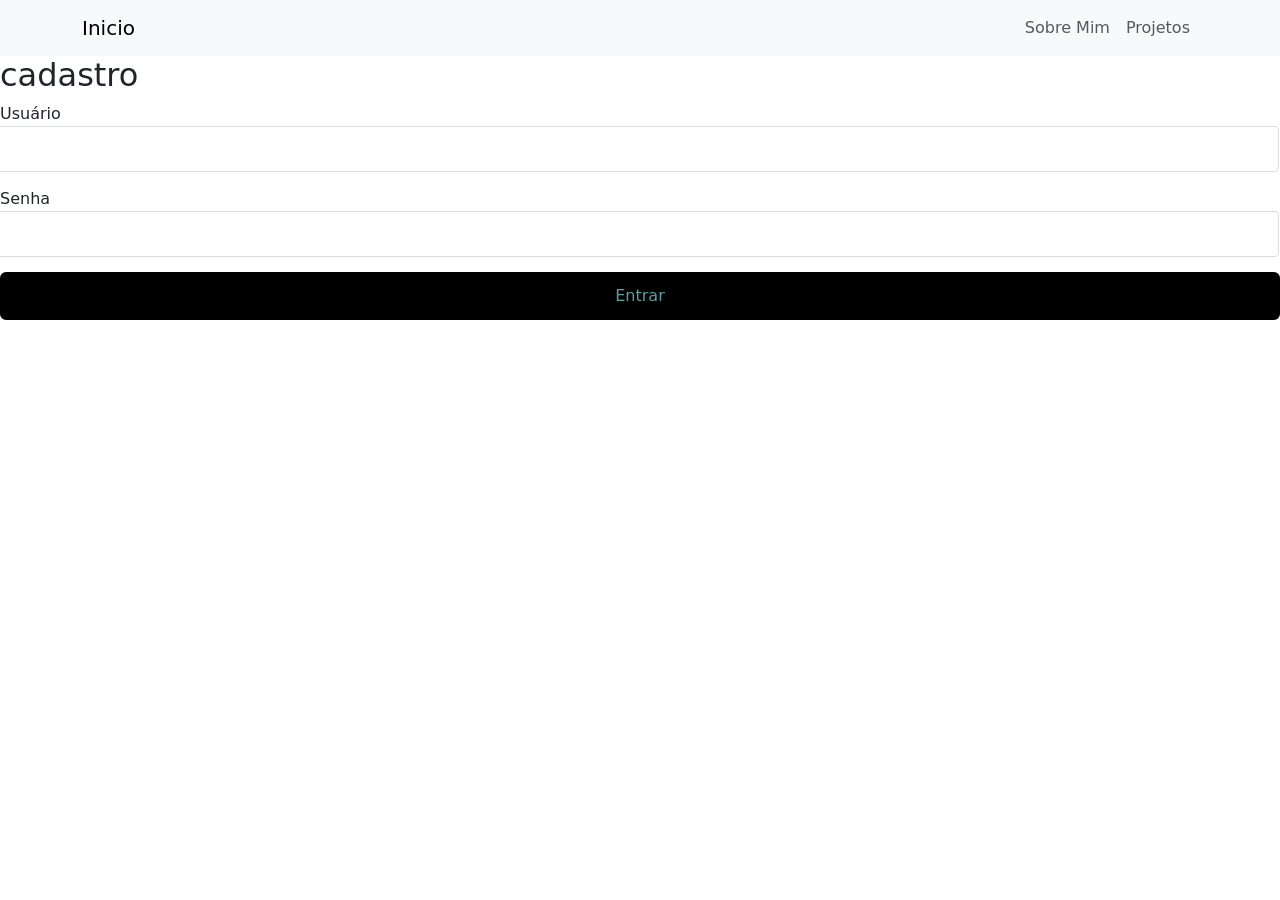
==== Codigo/Web/Paginas/cadastro.html @ 7b89925d "Login funcional e começo do Cadastro" ====
<!DOCTYPE html>
<html lang="pt-BR">
<head>
    <meta charset="UTF-8">
    <meta name="viewport" content="width=device-width, initial-scale=1.0">
    <title>cadastro Restrito</title>
    <link rel="stylesheet" href="../Paginas/style.css">
    
    <link rel="stylesheet" href="../../bootstrap-5.3.8-dist/css/bootstrap.min.css">
    <script src="../../bootstrap-5.3.8-dist/js/bootstrap.bundle.min.js"></script>
</head>
<body>
    <!-- Navbar -->
    <nav class="navbar navbar-expand-lg bg-body-tertiary">
  <div class="container">
    <a class="navbar-brand" href="">Inicio</a>
    <button class="navbar-toggler" type="button" data-bs-toggle="collapse" data-bs-target="#navbarNav">
      <span class="navbar-toggler-icon"></span>
    </button>
    <div class="collapse navbar-collapse" id="navbarNav">
      <ul class="navbar-nav ms-auto">
        <li class="nav-item">
          <a class="nav-link" href="#sobre">Sobre Mim</a>
        </li>
        <li class="nav-item">
          <a class="nav-link" href="#projetos">Projetos</a>
        </li>
      </ul>
    </div>
  </div>
</nav>

<!--cadastro-->
    <div id="cadastroContainer" class="cadastro-container">
        <form id="cadastroForm">
            <h2>cadastro</h2>
            <div class="input-group">
                <label>Usuário</label>
                <input type="text" id="username" required>
            </div>
            <div class="input-group">
                <label>Senha</label>
                <input type="password" id="password" required>
            </div>
            <button type="submit" class="button">Entrar</button>
            <p id="message"></p>
        </form>
    </div>
    <script src="../JS/cadastro.js"></script>
</body>
</html>
---- Codigo/Web/Paginas/style.css ----
body #loginContainer{
    font-family: Arial, sans-serif;
    background-color: #f0f2f5;
    display: flex;
    justify-content: center;
    align-items: center;
    height: 100vh;
    margin: 0;
}

.login-container {
    background-color: white;
    padding: 30px;
    border-radius: 8px;
    box-shadow: 0 4px 10px rgba(0,0,0,0.1);
}

.input-group {
    margin-bottom: 15px;
}

input {
    width: 100%;
    padding: 10px;
    margin-top: 5px;
    border: 1px solid #ddd;
    border-radius: 4px;
}

.button{
    width: 100%;
    padding: 10px;
    background-color: black;
    color: cadetblue;
    border: 2px solid black;
    border-radius: 6px;
    cursor: pointer;
}

#message {
    color: red;
    text-align: center;
    font-size: 14px;
}
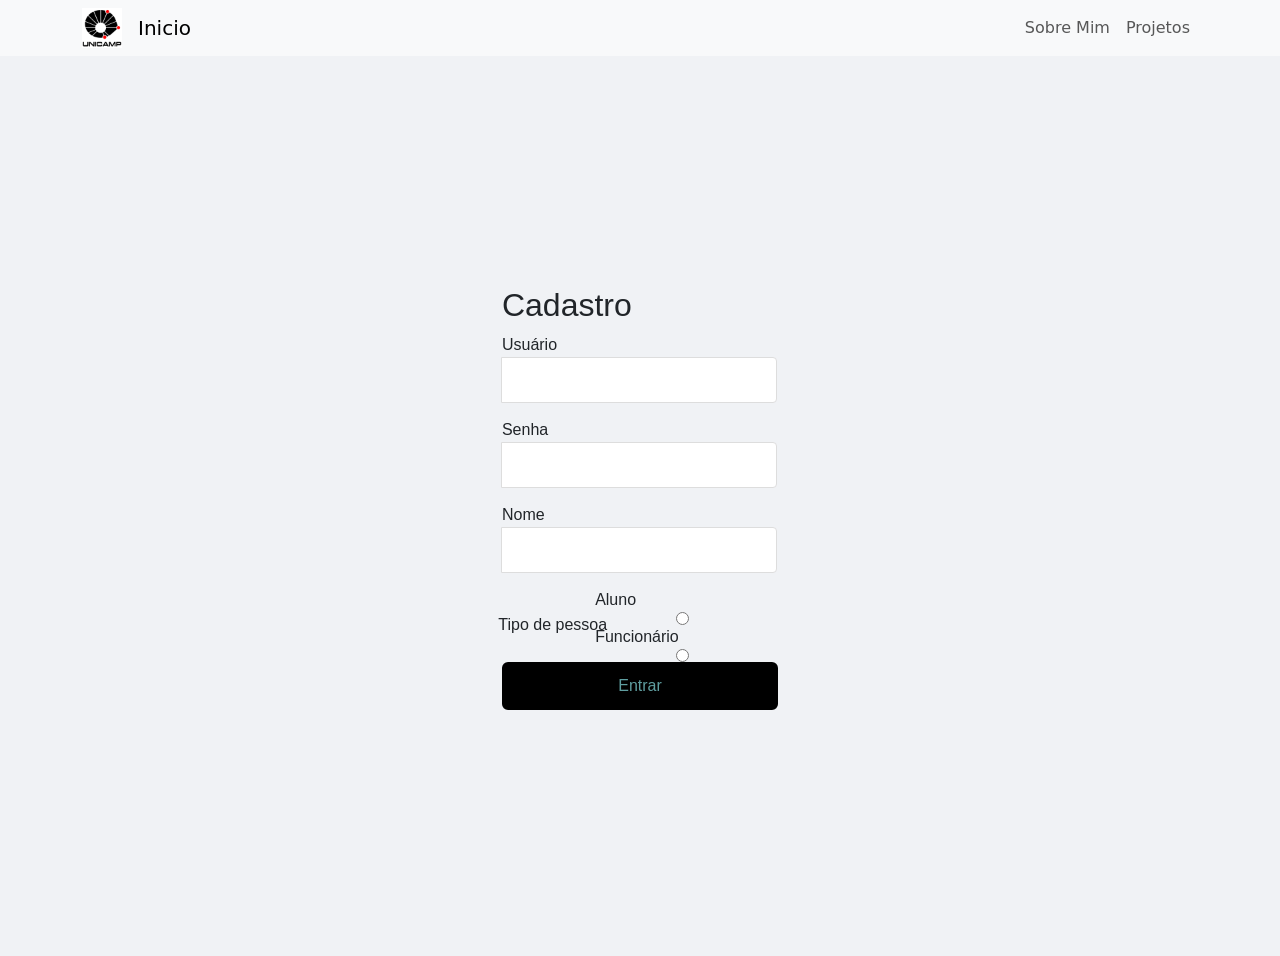
==== commit 21a55966: "Cadastro" ====
--- a/Codigo/Web/Paginas/cadastro.html
+++ b/Codigo/Web/Paginas/cadastro.html
@@ -13,7 +13,8 @@
     <!-- Navbar -->
     <nav class="navbar navbar-expand-lg bg-body-tertiary">
   <div class="container">
-    <a class="navbar-brand" href="">Inicio</a>
+    <img src="../Assets/Images/logo_unicamp.jpg" alt="Logo Unicamp" width="40" height="40" class="d-inline-block align-text-top">
+    <a class="navbar-brand ms-3" href="">Inicio</a>
     <button class="navbar-toggler" type="button" data-bs-toggle="collapse" data-bs-target="#navbarNav">
       <span class="navbar-toggler-icon"></span>
     </button>
@@ -33,7 +34,7 @@
 <!--cadastro-->
     <div id="cadastroContainer" class="cadastro-container">
         <form id="cadastroForm">
-            <h2>cadastro</h2>
+            <h2>Cadastro</h2>
             <div class="input-group">
                 <label>Usuário</label>
                 <input type="text" id="username" required>
@@ -42,6 +43,21 @@
                 <label>Senha</label>
                 <input type="password" id="password" required>
             </div>
+            <div class="input-group">
+                <label>Nome</label>
+                <input type="text" id="name" required>
+            </div>
+            
+                <section class="section">
+                  <div class="row">Tipo de pessoa</div>  
+                <div class="row">
+                    <label for="aluno">Aluno</label>   
+                <input type="radio" name="tipoDeUsuario" id="aluno" value="false" required>
+                <label for="func">Funcionário</label>
+                <input type="radio" name="tipoDeUsuario" id="func" value="true" required>
+                </div>
+                </section>
+            
             <button type="submit" class="button">Entrar</button>
             <p id="message"></p>
         </form>
--- a/Codigo/Web/Paginas/style.css
+++ b/Codigo/Web/Paginas/style.css
@@ -14,6 +14,23 @@
     border-radius: 8px;
     box-shadow: 0 4px 10px rgba(0,0,0,0.1);
 }
+
+body #cadastroContainer{
+    font-family: Arial, sans-serif;
+    background-color: #f0f2f5;
+    display: flex;
+    justify-content: center;
+    align-items: center;
+    height: 100vh;
+    margin: 0;
+}
+
+.section{
+    display: flex;
+    justify-content: center;
+    align-items: center;
+}
+
 
 .input-group {
     margin-bottom: 15px;
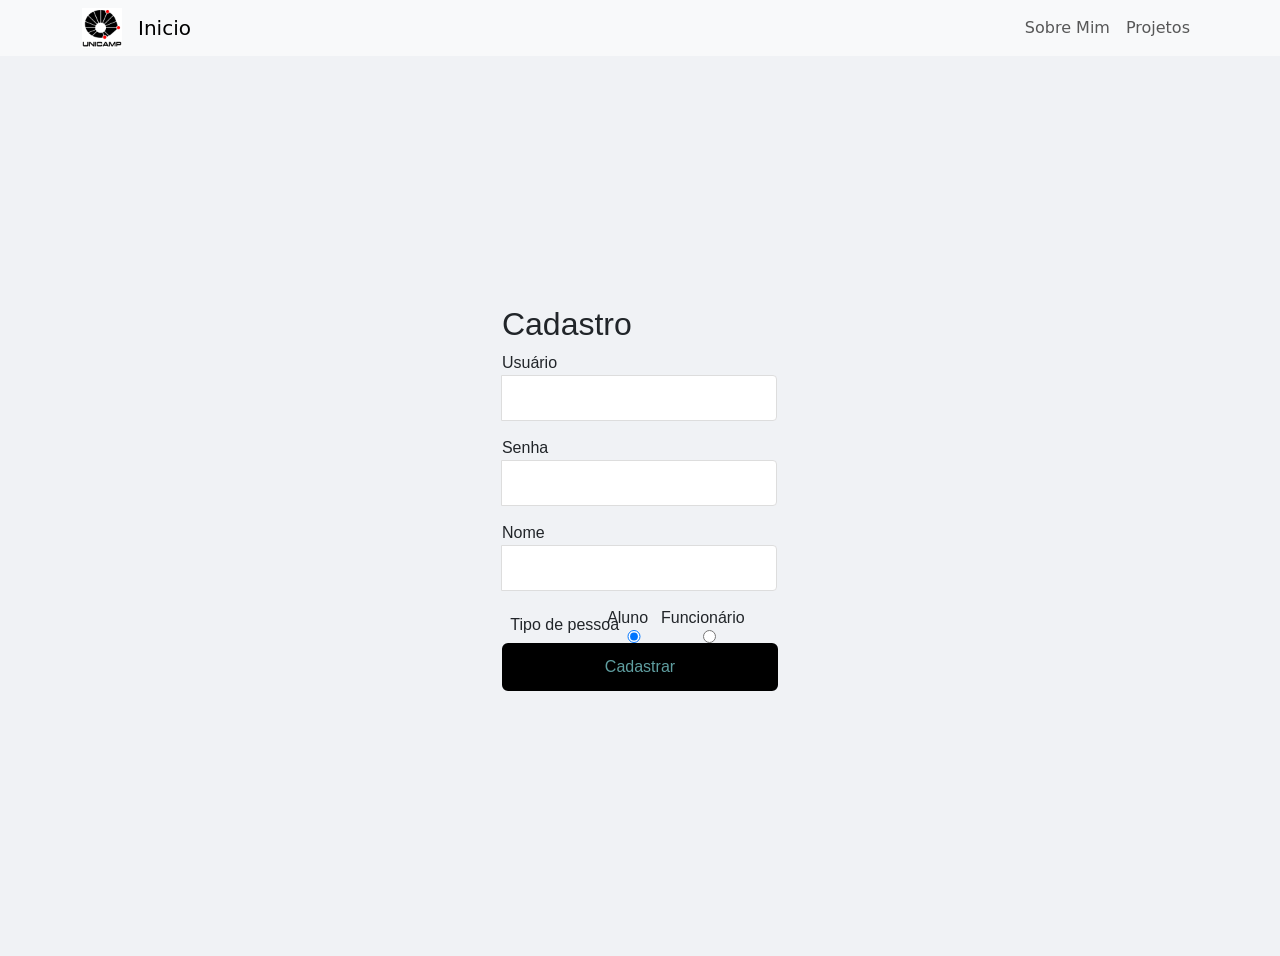
==== commit cf3c1735: "Cadastro, Login e parte da Alteração. Precisa melhorar a personalização" ====
--- a/Codigo/Web/Paginas/cadastro.html
+++ b/Codigo/Web/Paginas/cadastro.html
@@ -4,7 +4,7 @@
     <meta charset="UTF-8">
     <meta name="viewport" content="width=device-width, initial-scale=1.0">
     <title>cadastro Restrito</title>
-    <link rel="stylesheet" href="../Paginas/style.css">
+    <link rel="stylesheet" href="../CSS/style.css">
     
     <link rel="stylesheet" href="../../bootstrap-5.3.8-dist/css/bootstrap.min.css">
     <script src="../../bootstrap-5.3.8-dist/js/bootstrap.bundle.min.js"></script>
@@ -52,13 +52,15 @@
                   <div class="row">Tipo de pessoa</div>  
                 <div class="row">
                     <label for="aluno">Aluno</label>   
-                <input type="radio" name="tipoDeUsuario" id="aluno" value="false" required>
+                <input type="radio" name="tipoDeUsuario" id="aluno" value="false" required checked>
+                </div>
+                <div class="row">
                 <label for="func">Funcionário</label>
                 <input type="radio" name="tipoDeUsuario" id="func" value="true" required>
                 </div>
                 </section>
             
-            <button type="submit" class="button">Entrar</button>
+            <button type="submit" class="button">Cadastrar</button>
             <p id="message"></p>
         </form>
     </div>
--- a/Codigo/Web/CSS/style.css
+++ b/Codigo/Web/CSS/style.css
@@ -0,0 +1,63 @@
+body #loginContainer{
+    font-family: Arial, sans-serif;
+    background-color: #f0f2f5;
+    display: flex;
+    justify-content: center;
+    align-items: center;
+    height: 100vh;
+    margin: 0;
+}
+
+.login-container {
+    background-color: white;
+    padding: 30px;
+    border-radius: 8px;
+    box-shadow: 0 4px 10px rgba(0,0,0,0.1);
+}
+
+body #cadastroContainer{
+    font-family: Arial, sans-serif;
+    background-color: #f0f2f5;
+    display: flex;
+    justify-content: center;
+    align-items: center;
+    height: 100vh;
+    margin: 0;
+}
+
+
+
+.section{
+    display: flex;
+    justify-content: center;
+    align-items: center;
+}
+
+
+.input-group {
+    margin-bottom: 15px;
+}
+
+input {
+    width: 100%;
+    padding: 10px;
+    margin-top: 5px;
+    border: 1px solid #ddd;
+    border-radius: 4px;
+}
+
+.button{
+    width: 100%;
+    padding: 10px;
+    background-color: black;
+    color: cadetblue;
+    border: 2px solid black;
+    border-radius: 6px;
+    cursor: pointer;
+}
+
+#message {
+    color: red;
+    text-align: center;
+    font-size: 14px;
+}
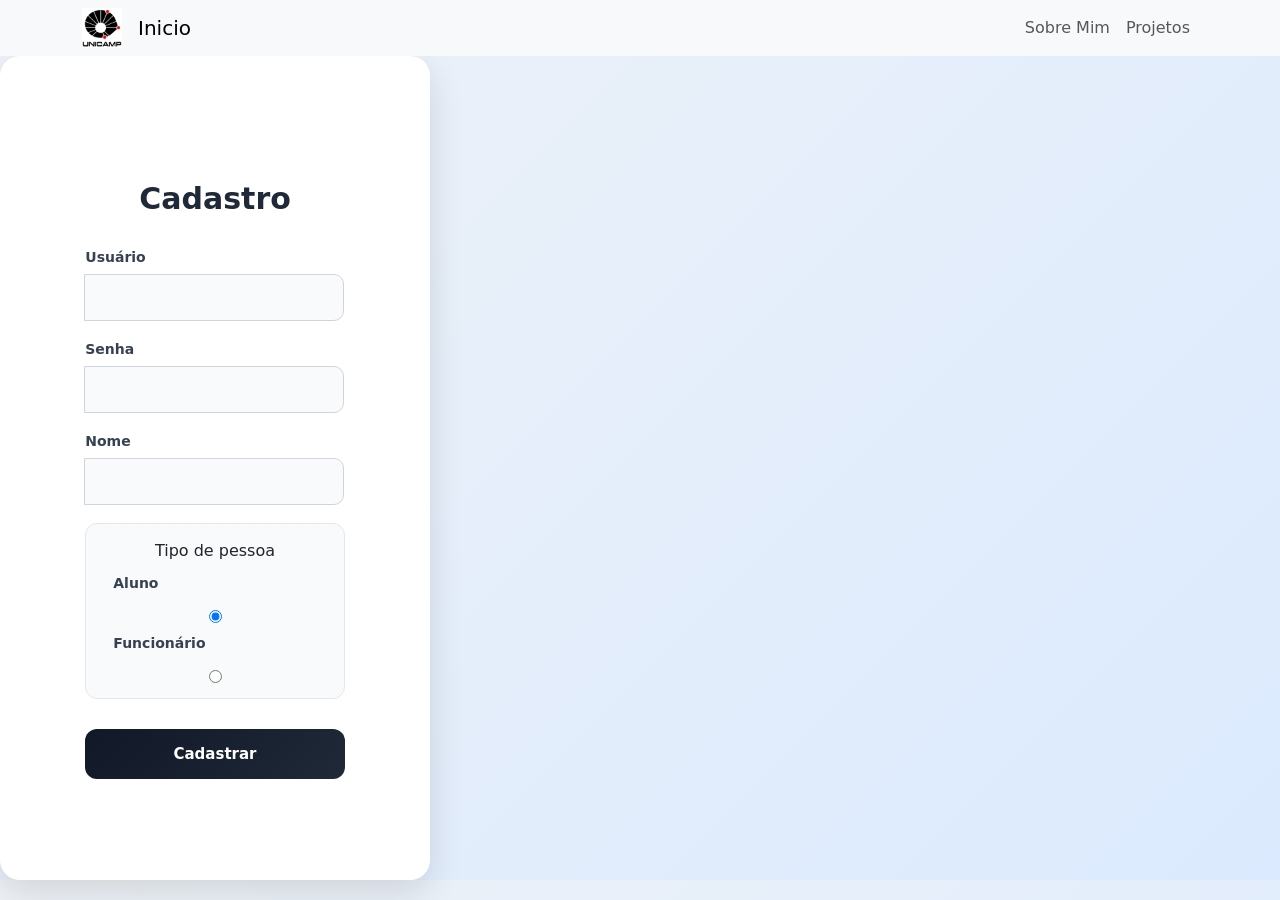
==== commit 2c51751d: "Termino da customização e ajuste de algumas coisinhas." ====
--- a/Codigo/Web/Paginas/cadastro.html
+++ b/Codigo/Web/Paginas/cadastro.html
@@ -60,7 +60,7 @@
                 </div>
                 </section>
             
-            <button type="submit" class="button">Cadastrar</button>
+            <button type="submit" class="button" onclick="window.location.href='login.html'">Cadastrar</button>
             <p id="message"></p>
         </form>
     </div>
--- a/Codigo/Web/CSS/style.css
+++ b/Codigo/Web/CSS/style.css
@@ -1,63 +1,154 @@
-body #loginContainer{
+/* ===== Fundo geral ===== */
+body {
+    margin: 0;
     font-family: Arial, sans-serif;
-    background-color: #f0f2f5;
+    background: linear-gradient(135deg, #eef2f7, #dbeafe);
+    display: flex;
+    flex-direction: column;
+}
+
+/* ===== Containers Login e Cadastro ===== */
+#loginContainer,
+#cadastroContainer {
     display: flex;
     justify-content: center;
     align-items: center;
-    height: 100vh;
+    padding: 40px 20px;
+    min-height: calc(100vh - 76px);
+    box-sizing: border-box;
+}
+
+#cadastroContainer {
+    padding-top: 80px;
+}   
+
+/* ===== Card do formulário ===== */
+.login-container,
+.cadastro-container {
+    background-color: white;
+    width: 100%;
+    max-width: 430px;
+    padding: 40px;
+    border-radius: 20px;
+    box-shadow: 0 12px 35px rgba(0, 0, 0, 0.12);
+    animation: fadeIn 0.35s ease;
+}
+
+/* ===== Título ===== */
+form h2 {
+    text-align: center;
+    margin-bottom: 30px;
+    color: #1f2937;
+    font-size: 30px;
+    font-weight: bold;
+}
+
+/* ===== Grupo de inputs ===== */
+.input-group {
+    margin-bottom: 18px;
+}
+
+/* ===== Labels ===== */
+label {
+    display: block;
+    margin-bottom: 6px;
+    color: #374151;
+    font-size: 14px;
+    font-weight: 600;
+}
+
+/* ===== Inputs ===== */
+input[type="text"],
+input[type="password"] {
+    width: 100%;
+    padding: 12px;
+    border: 1px solid #d1d5db;
+    border-radius: 10px;
+    font-size: 14px;
+    transition: 0.2s ease;
+    background-color: #f9fafb;
+    box-sizing: border-box;
+}
+
+input[type="text"]:focus,
+input[type="password"]:focus {
+    outline: none;
+    border-color: #2563eb;
+    background-color: white;
+    box-shadow: 0 0 0 4px rgba(37, 99, 235, 0.12);
+}
+
+/* ===== Área dos radios ===== */
+.section {
+    display: flex;
+    flex-direction: column;
+    gap: 10px;
+    margin-bottom: 20px;
+    padding: 15px;
+    background-color: #f8fafc;
+    border-radius: 12px;
+    border: 1px solid #e5e7eb;
+}
+
+/* ===== Radios ===== */
+.section .row {
+    display: flex;
+    justify-content: center;
+    align-items: center;
+    gap: 10px;
     margin: 0;
 }
 
-.login-container {
-    background-color: white;
-    padding: 30px;
-    border-radius: 8px;
-    box-shadow: 0 4px 10px rgba(0,0,0,0.1);
-}
-
-body #cadastroContainer{
-    font-family: Arial, sans-serif;
-    background-color: #f0f2f5;
-    display: flex;
-    justify-content: center;
-    align-items: center;
-    height: 100vh;
+input[type="radio"] {
+    width: auto;
     margin: 0;
 }
 
-
-
-.section{
-    display: flex;
-    justify-content: center;
-    align-items: center;
+/* ===== Botões (mantidos) ===== */
+.button {
+    width: 100%;
+    padding: 14px;
+    border: none;
+    border-radius: 12px;
+    background: linear-gradient(135deg, #111827, #1f2937);
+    color: white;
+    font-size: 15px;
+    font-weight: bold;
+    cursor: pointer;
+    transition: all 0.25s ease;
+    margin-top: 10px;
 }
 
-
-.input-group {
-    margin-bottom: 15px;
+.button:hover {
+    transform: translateY(-2px);
+    box-shadow: 0 8px 20px rgba(0, 0, 0, 0.18);
+    background: linear-gradient(135deg, #1e293b, #334155);
 }
 
-input {
-    width: 100%;
-    padding: 10px;
-    margin-top: 5px;
-    border: 1px solid #ddd;
-    border-radius: 4px;
+.button:disabled {
+    background: #9ca3af;
+    cursor: not-allowed;
+    transform: none;
+    box-shadow: none;
 }
 
-.button{
-    width: 100%;
-    padding: 10px;
-    background-color: black;
-    color: cadetblue;
-    border: 2px solid black;
-    border-radius: 6px;
-    cursor: pointer;
+/* ===== Mensagem ===== */
+#message {
+    color: #dc2626;
+    text-align: center;
+    font-size: 14px;
+    margin-top: 15px;
 }
 
-#message {
-    color: red;
-    text-align: center;
-    font-size: 14px;
-}
+/* ===== Animação ===== */
+@keyframes fadeIn {
+    from {
+        opacity: 0;
+        transform: translateY(12px);
+    }
+
+    to {
+        opacity: 1;
+        transform: translateY(0);
+    }
+}
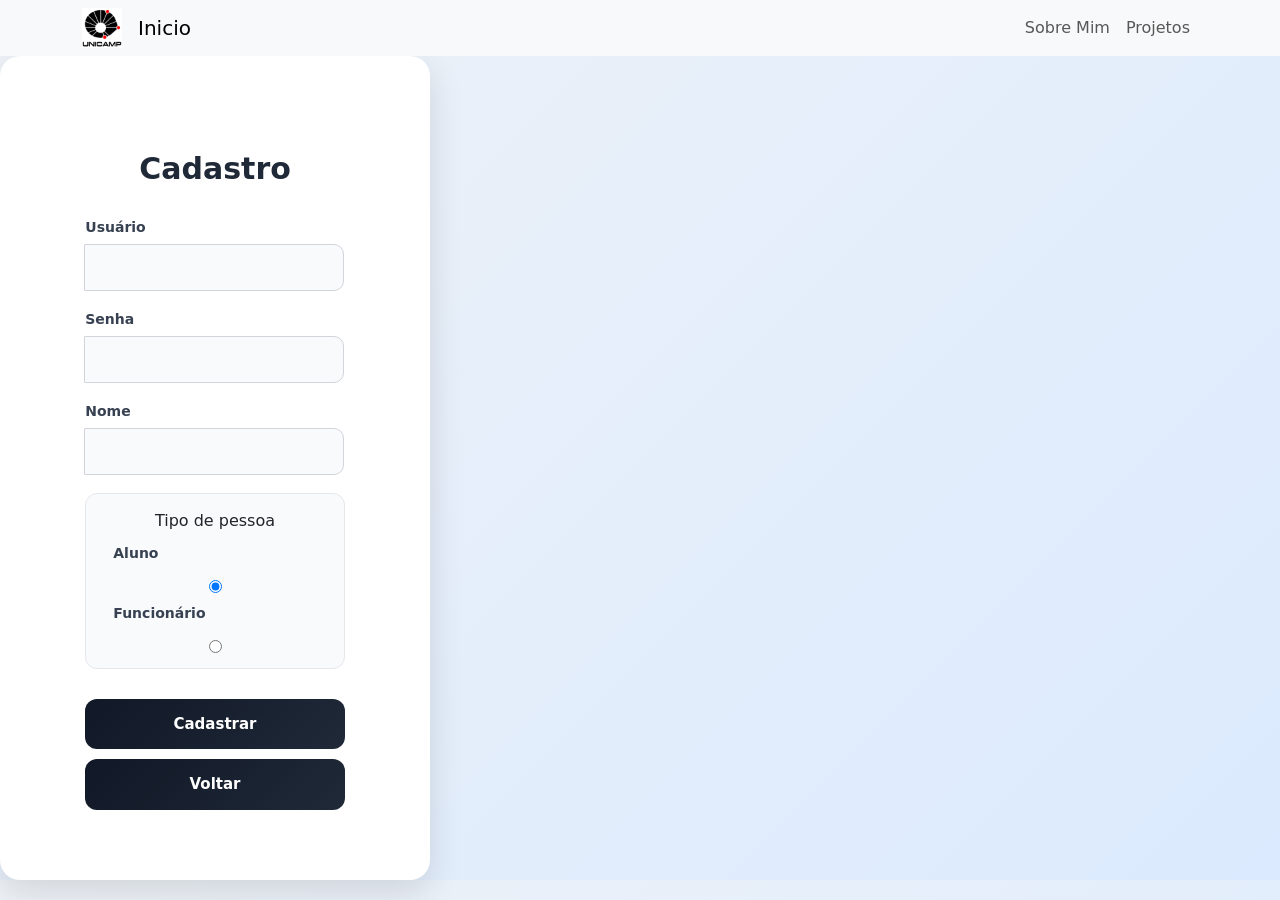
==== commit 0f50bb9c: "Envio do video William" ====
--- a/Codigo/Web/Paginas/cadastro.html
+++ b/Codigo/Web/Paginas/cadastro.html
@@ -49,9 +49,9 @@
             </div>
             
                 <section class="section">
-                  <div class="row">Tipo de pessoa</div>  
+                  <div class="row">Tipo de pessoa</div>
                 <div class="row">
-                    <label for="aluno">Aluno</label>   
+                    <label for="aluno">Aluno</label>
                 <input type="radio" name="tipoDeUsuario" id="aluno" value="false" required checked>
                 </div>
                 <div class="row">
@@ -60,7 +60,11 @@
                 </div>
                 </section>
             
-            <button type="submit" class="button" onclick="window.location.href='login.html'">Cadastrar</button>
+            <button type="submit" class="button">Cadastrar</button>
+
+            <button type="button"class="button" id="voltar" onclick="window.location.href='login.html'">
+        Voltar
+      </button>
             <p id="message"></p>
         </form>
     </div>
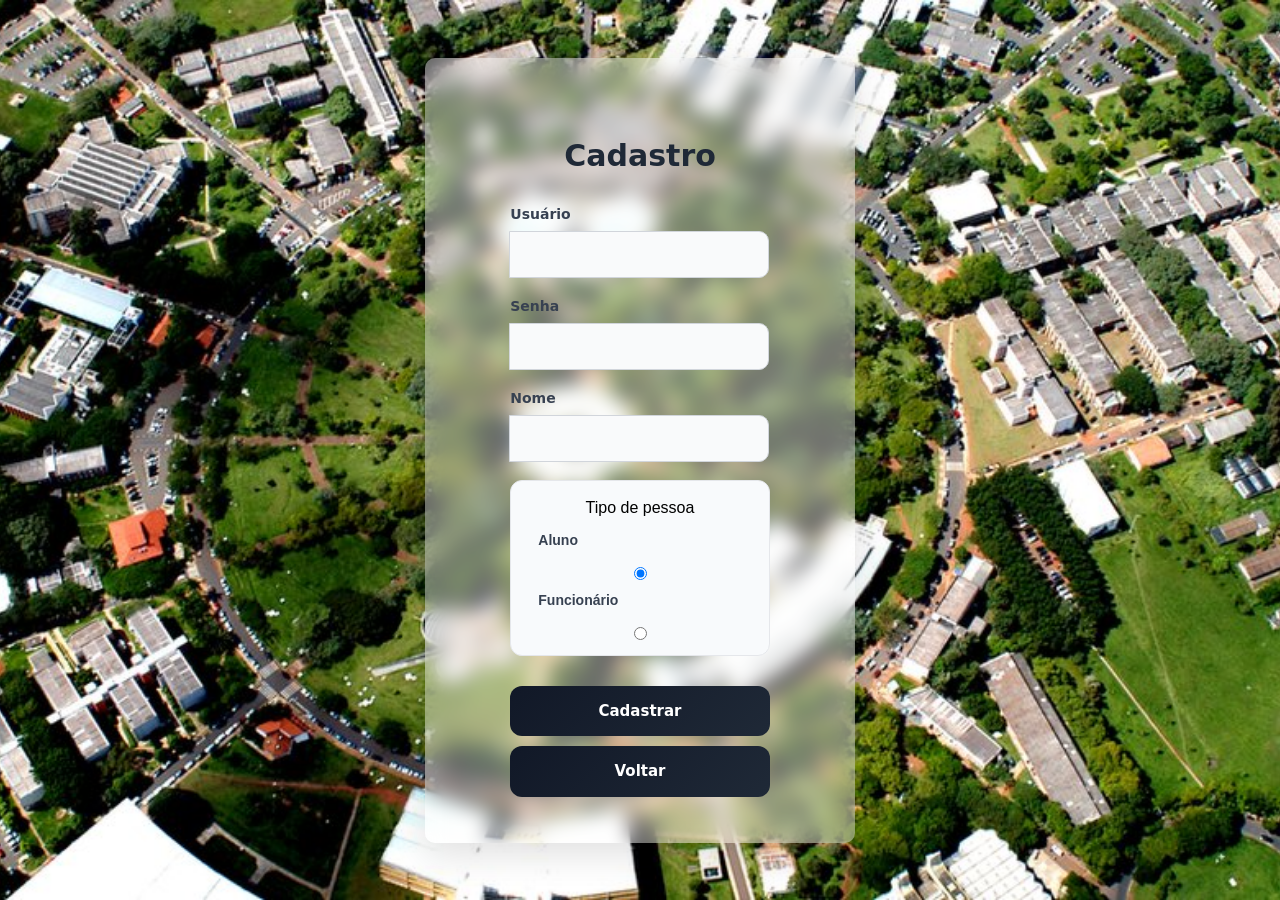
==== commit e5b82c2c: "personalização do login e cadastro" ====
--- a/Codigo/Web/Paginas/cadastro.html
+++ b/Codigo/Web/Paginas/cadastro.html
@@ -9,28 +9,7 @@
     <link rel="stylesheet" href="../../bootstrap-5.3.8-dist/css/bootstrap.min.css">
     <script src="../../bootstrap-5.3.8-dist/js/bootstrap.bundle.min.js"></script>
 </head>
-<body>
-    <!-- Navbar -->
-    <nav class="navbar navbar-expand-lg bg-body-tertiary">
-  <div class="container">
-    <img src="../Assets/Images/logo_unicamp.jpg" alt="Logo Unicamp" width="40" height="40" class="d-inline-block align-text-top">
-    <a class="navbar-brand ms-3" href="">Inicio</a>
-    <button class="navbar-toggler" type="button" data-bs-toggle="collapse" data-bs-target="#navbarNav">
-      <span class="navbar-toggler-icon"></span>
-    </button>
-    <div class="collapse navbar-collapse" id="navbarNav">
-      <ul class="navbar-nav ms-auto">
-        <li class="nav-item">
-          <a class="nav-link" href="#sobre">Sobre Mim</a>
-        </li>
-        <li class="nav-item">
-          <a class="nav-link" href="#projetos">Projetos</a>
-        </li>
-      </ul>
-    </div>
-  </div>
-</nav>
-
+<body id="bodyCadastro" class="bg-custom">
 <!--cadastro-->
     <div id="cadastroContainer" class="cadastro-container">
         <form id="cadastroForm">
--- a/Codigo/Web/CSS/style.css
+++ b/Codigo/Web/CSS/style.css
@@ -5,22 +5,46 @@
     background: linear-gradient(135deg, #eef2f7, #dbeafe);
     display: flex;
     flex-direction: column;
+    justify-content: center;
+    align-items: center;
 }
 
 /* ===== Containers Login e Cadastro ===== */
-#loginContainer,
-#cadastroContainer {
+#loginContainer {
+    background: rgba(255, 255, 255, 0.4);
+    /* transparência */
+    backdrop-filter: blur(10px);
+    /* efeito de vidro */
+    -webkit-backdrop-filter: blur(10px);
     display: flex;
     justify-content: center;
     align-items: center;
-    padding: 40px 20px;
-    min-height: calc(100vh - 76px);
+    box-sizing: border-box;
+    padding: 30px;
+    border-radius: 10px;
+    width: 2000px;
+    color: white;
+}
+
+#cadastroContainer {
+    background: rgba(255, 255, 255, 0.4);
+    /* transparência */
+    backdrop-filter: blur(10px);
+    /* efeito de vidro */
+    -webkit-backdrop-filter: blur(10px);
+    display: flex;
+    justify-content: center;
+    align-items: center;
+    padding: 30px;
+    border-radius: 10px;
+    width: 2000px;
+    color: white;
     box-sizing: border-box;
 }
 
 #cadastroContainer {
     padding-top: 80px;
-}   
+}
 
 /* ===== Card do formulário ===== */
 .login-container,
@@ -92,9 +116,12 @@
 
 /* ===== Radios ===== */
 .section .row {
+    font-family: Arial, sans-serif;
+    color: black;
     display: flex;
     justify-content: center;
     align-items: center;
+
     gap: 10px;
     margin: 0;
 }
@@ -132,6 +159,21 @@
     box-shadow: none;
 }
 
+.bg-custom {
+    background-image: url('../Assets/Images/unicamp_de_cima.jpg');
+    background-size: cover;
+    /* cobre toda a tela */
+    background-position: center;
+    /* centraliza */
+    background-repeat: no-repeat;
+    /* não repete */
+    height: 100vh;
+}
+
+.nav-item {
+    display: none;
+}
+
 /* ===== Mensagem ===== */
 #message {
     color: #dc2626;
